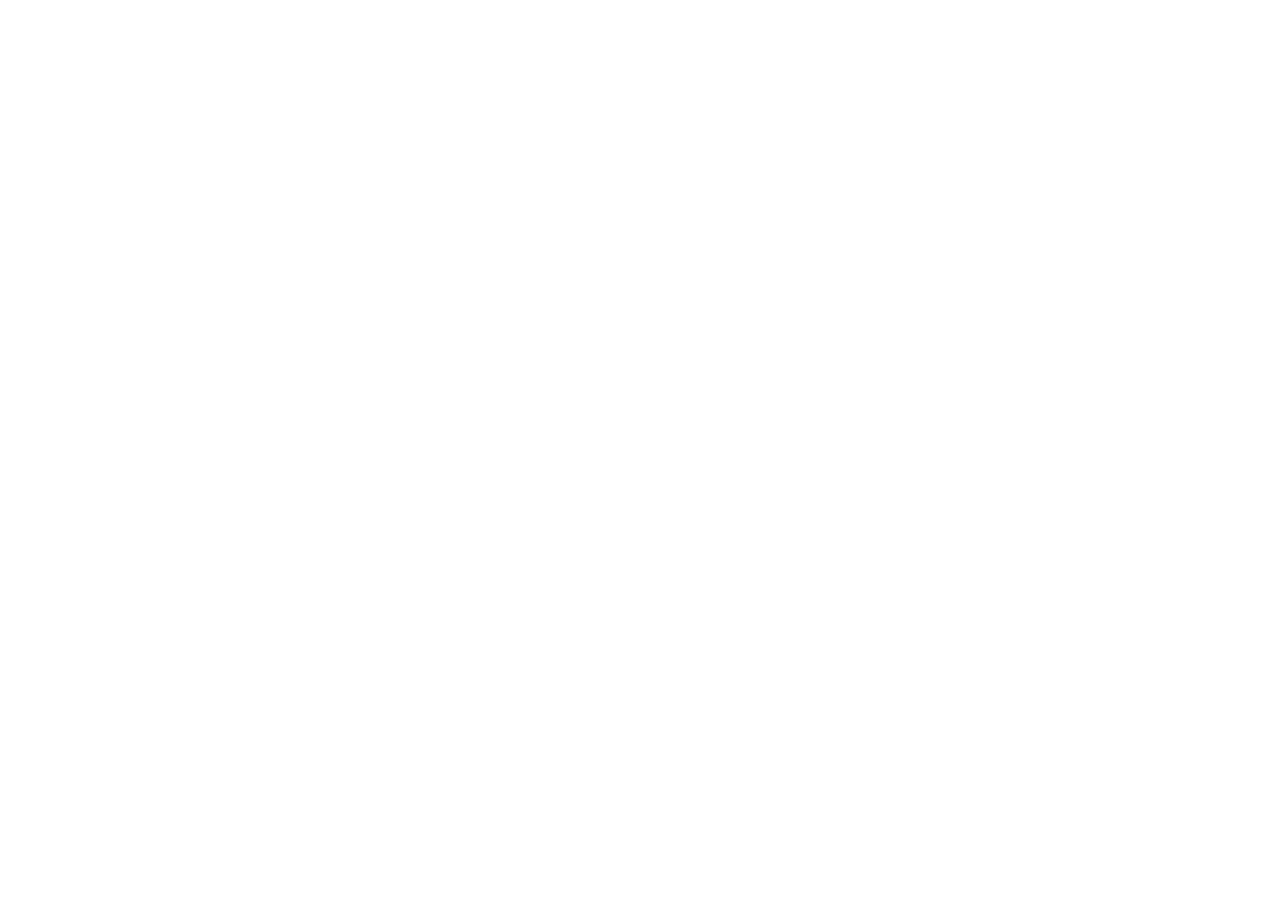
==== Teachers guilde/index.html @ 4bd1e5e1 "Creating assets folder and index file" ====
<!DOCTYPE html>
<html lang="en">
<head>
    <meta charset="UTF-8">
    <meta http-equiv="X-UA-Compatible" content="IE=edge">
    <meta name="viewport" content="width=device-width, initial-scale=1.0">
    <title>Document</title>
</head>
<body>
    
</body>
</html>
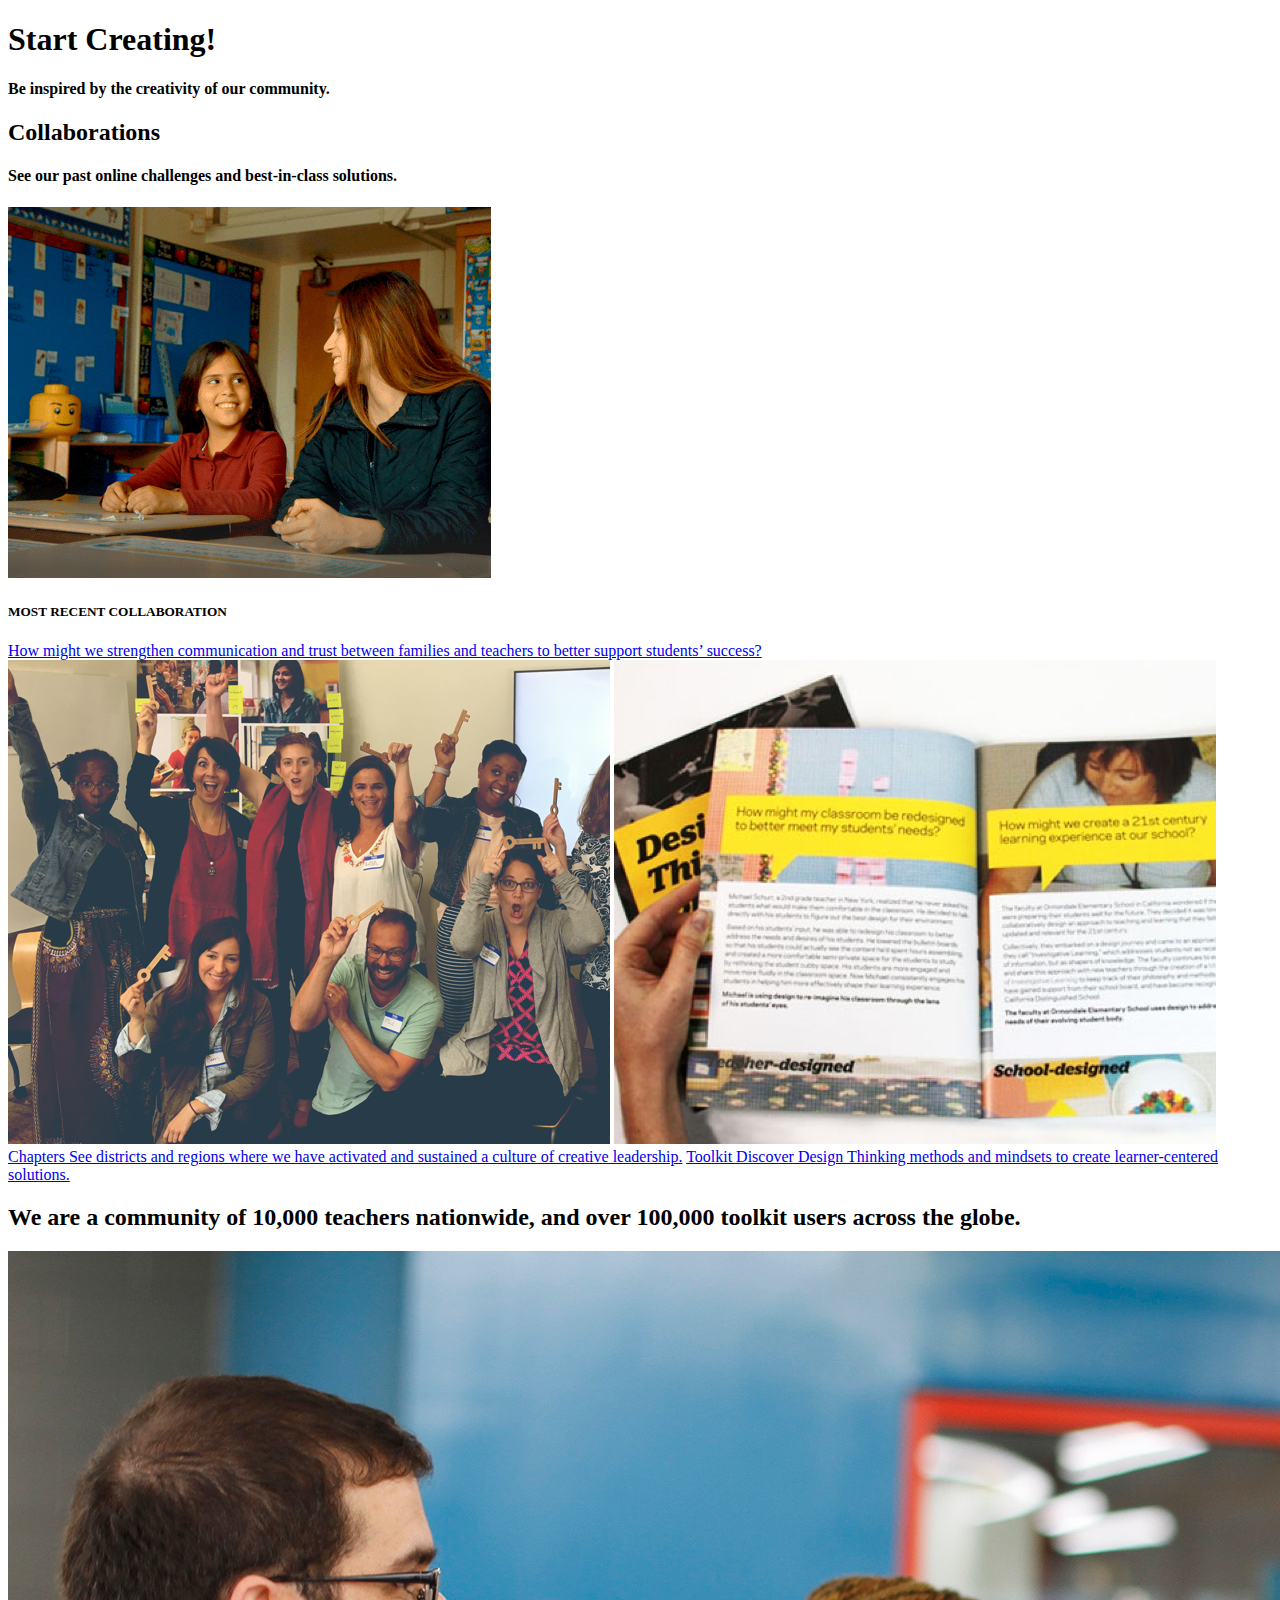
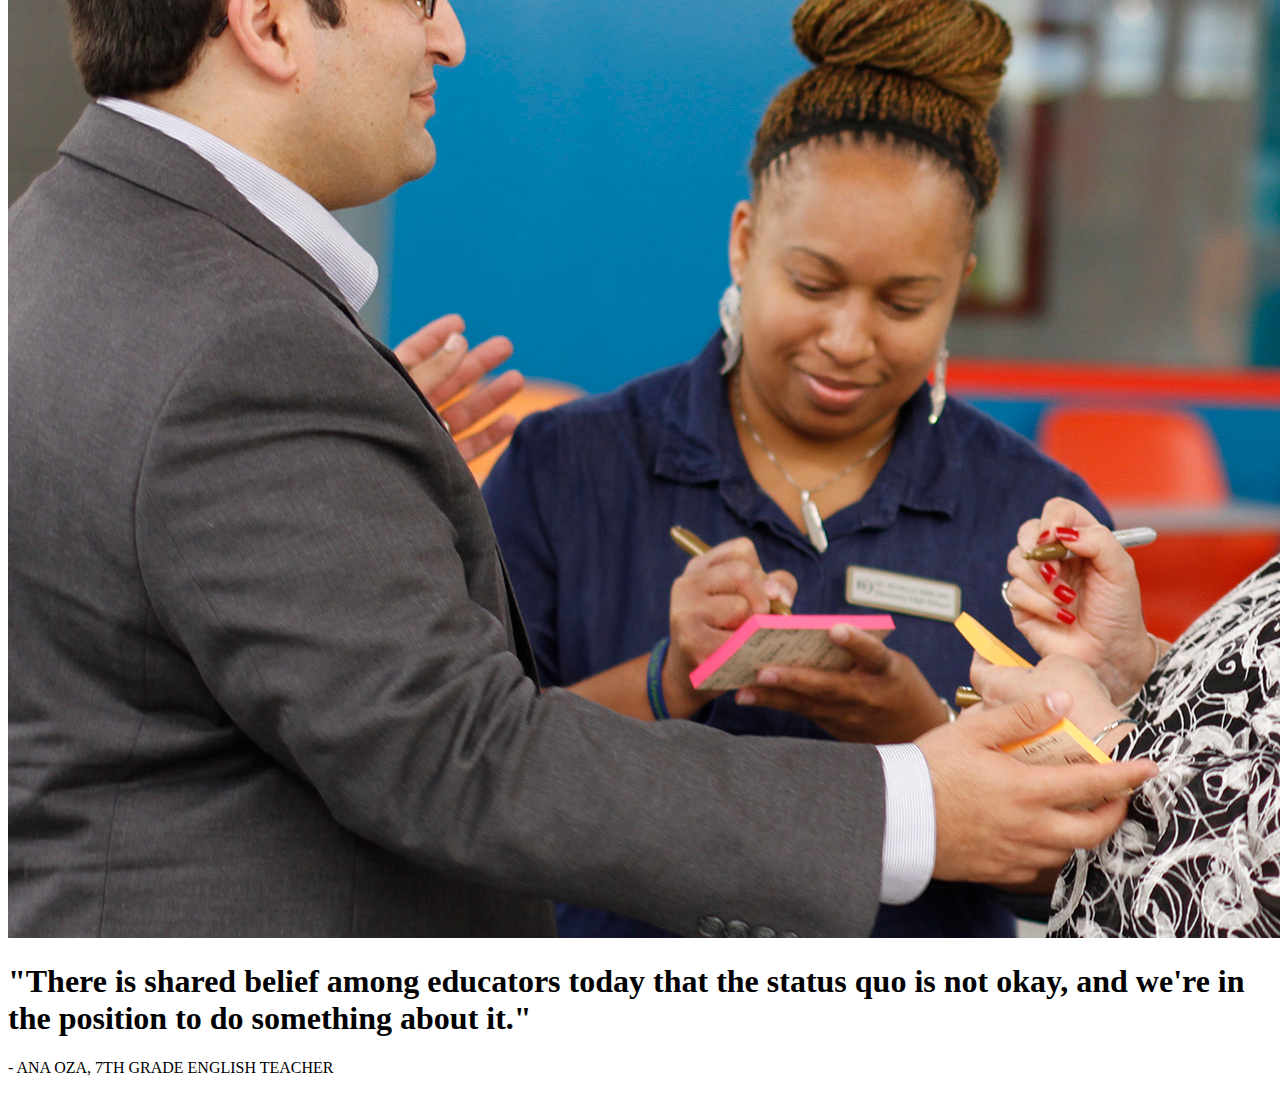
==== commit f9946e92: "Creating titles and adding pictures" ====
--- a/Teachers guilde/index.html
+++ b/Teachers guilde/index.html
@@ -4,9 +4,27 @@
     <meta charset="UTF-8">
     <meta http-equiv="X-UA-Compatible" content="IE=edge">
     <meta name="viewport" content="width=device-width, initial-scale=1.0">
-    <title>Document</title>
+    <title>The Teachers Guilde</title>
 </head>
 <body>
-    
+    <h1>Start Creating!</h1>
+    <h4>Be inspired by the creativity of our community.</h4>
+    <h2>Collaborations</h2>
+    <h4>See our past online challenges and best-in-class solutions.</h4>
+    <img src="./assets/teaching.png">
+    <h5>MOST RECENT COLLABORATION</h5>
+    <a href="https://www.teachersguild.org/#" target="_blank">How might we strengthen communication and trust between families and teachers to better support students’ success?</a>
+    <img src="./assets/party.png">
+    <img src="./assets/book.png">
+    <a href="https://www.teachersguild.org/programs/chapters" target="_blank">
+        Chapters
+        See districts and regions where we have activated and sustained a culture of creative leadership.</a>
+    <a href="https://www.teachersguild.org/toolkit-resources" target="_blank">Toolkit
+        Discover Design Thinking methods and mindsets to create learner-centered solutions.</a>
+    <h2>We are a community of 10,000 teachers nationwide, and over 100,000 toolkit users across the globe.</h2>
+    <img src="./assets/diplomacy.jpg">
+    <h1>"There is shared belief among educators today that the status quo is not okay, and we're in the position to do something about it."
+    </h1>
+    <p>- ANA OZA, 7TH GRADE ENGLISH TEACHER</p>
 </body>
 </html>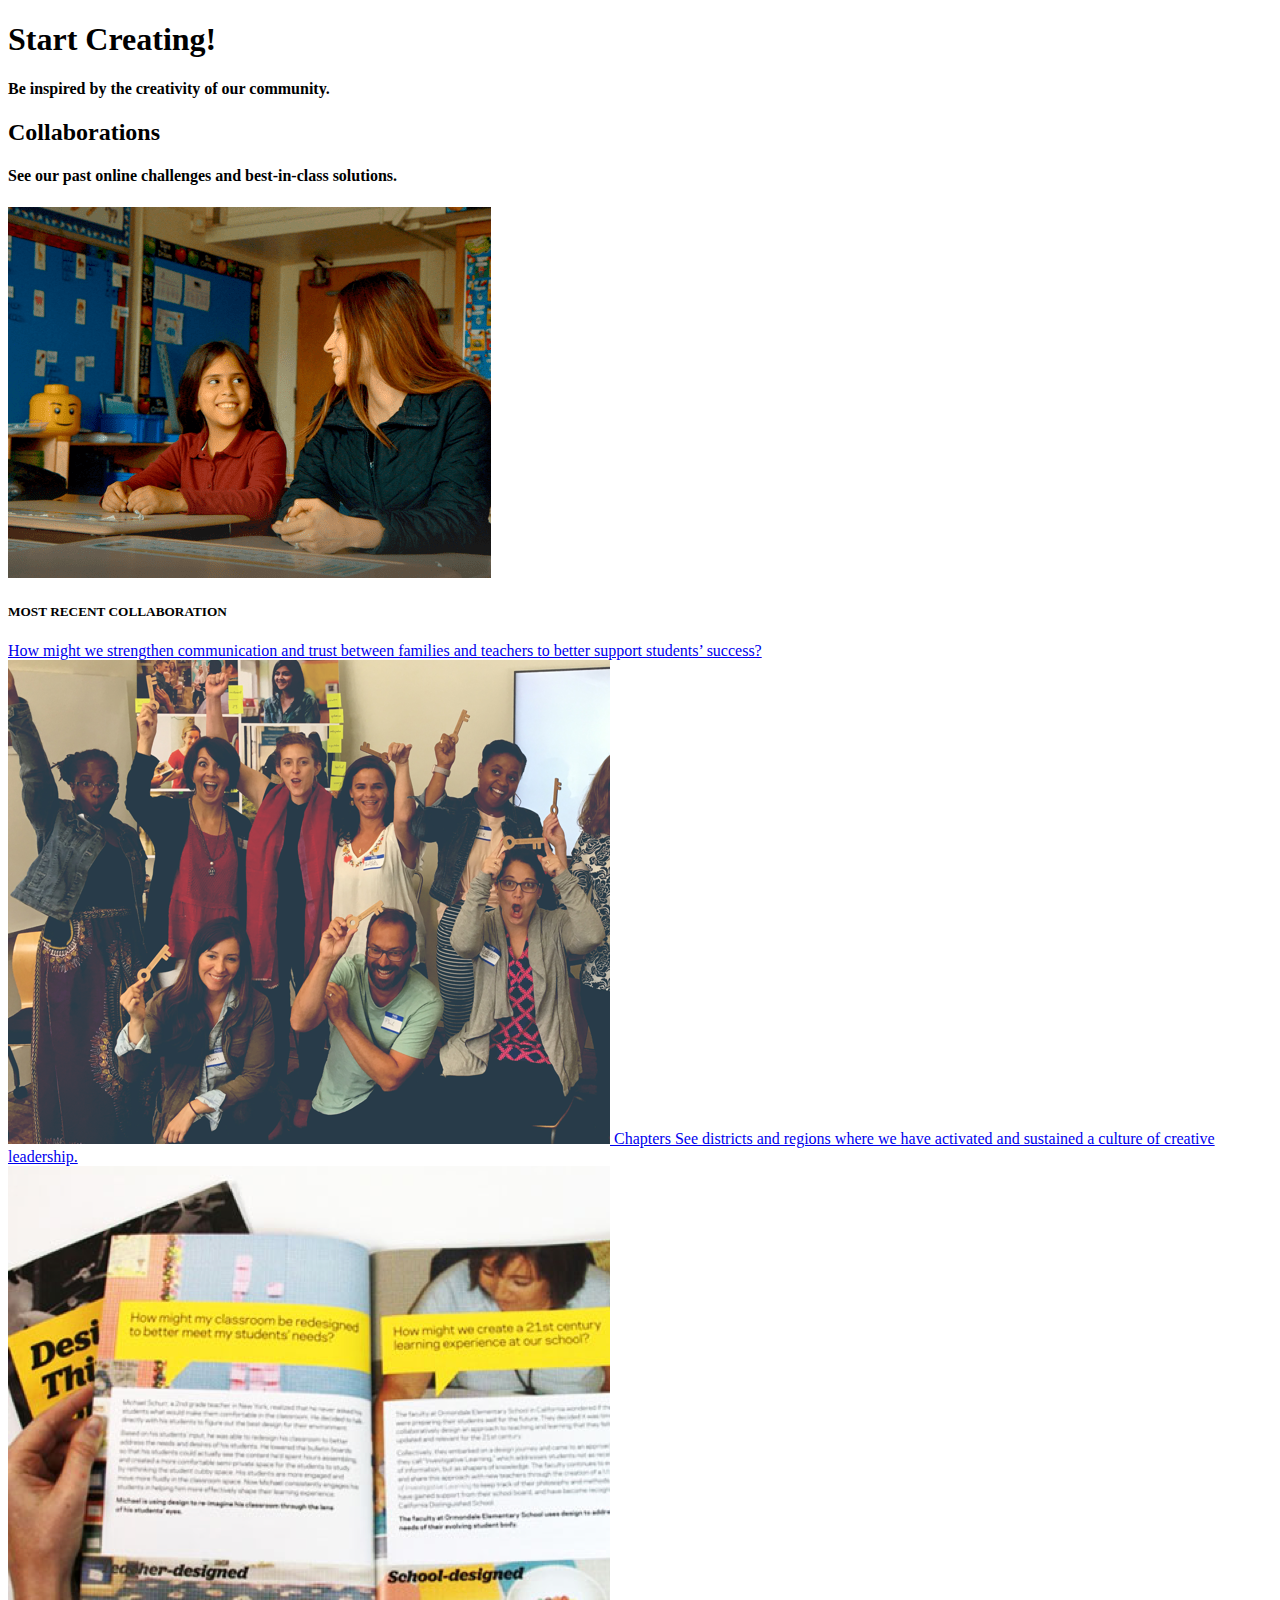
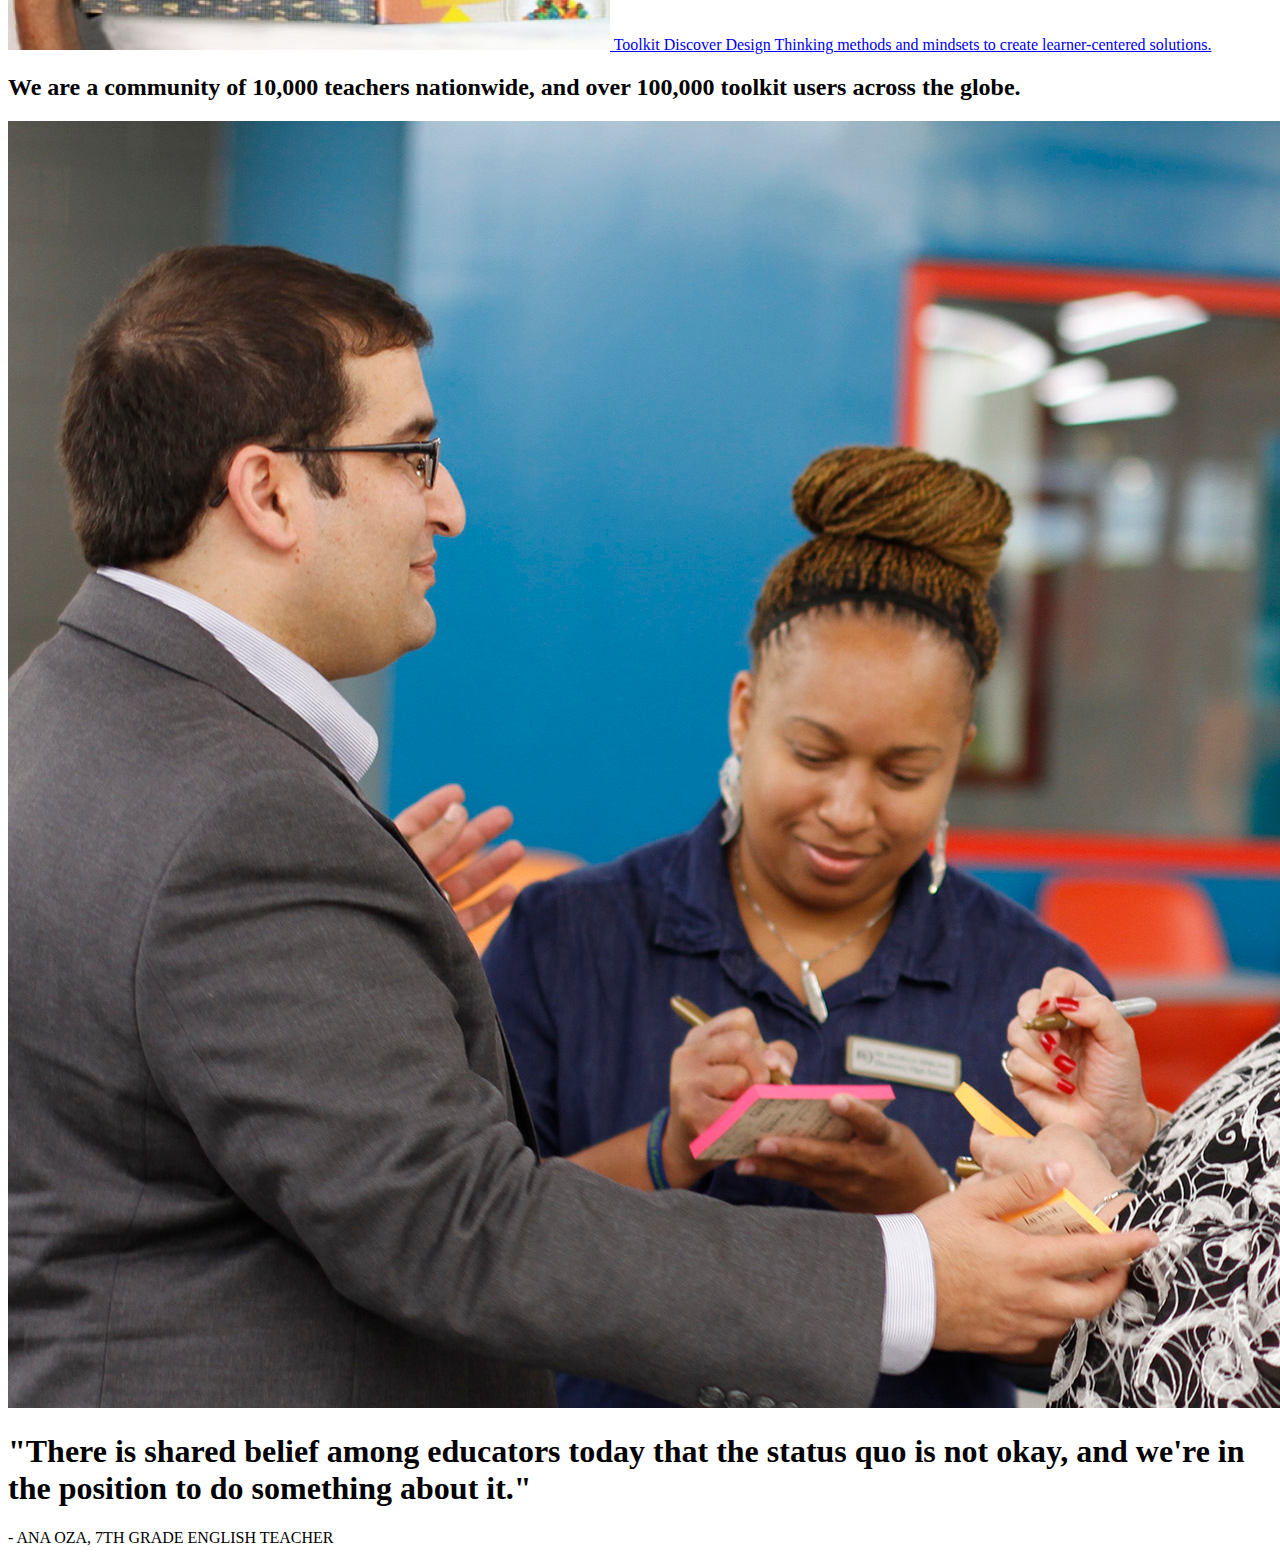
==== commit db42376d: "Editing HTML file" ====
--- a/Teachers guilde/index.html
+++ b/Teachers guilde/index.html
@@ -1,30 +1,55 @@
 <!DOCTYPE html>
 <html lang="en">
+
 <head>
     <meta charset="UTF-8">
     <meta http-equiv="X-UA-Compatible" content="IE=edge">
     <meta name="viewport" content="width=device-width, initial-scale=1.0">
     <title>The Teachers Guilde</title>
 </head>
+
 <body>
-    <h1>Start Creating!</h1>
-    <h4>Be inspired by the creativity of our community.</h4>
-    <h2>Collaborations</h2>
-    <h4>See our past online challenges and best-in-class solutions.</h4>
-    <img src="./assets/teaching.png">
-    <h5>MOST RECENT COLLABORATION</h5>
-    <a href="https://www.teachersguild.org/#" target="_blank">How might we strengthen communication and trust between families and teachers to better support students’ success?</a>
-    <img src="./assets/party.png">
-    <img src="./assets/book.png">
-    <a href="https://www.teachersguild.org/programs/chapters" target="_blank">
-        Chapters
-        See districts and regions where we have activated and sustained a culture of creative leadership.</a>
-    <a href="https://www.teachersguild.org/toolkit-resources" target="_blank">Toolkit
-        Discover Design Thinking methods and mindsets to create learner-centered solutions.</a>
-    <h2>We are a community of 10,000 teachers nationwide, and over 100,000 toolkit users across the globe.</h2>
-    <img src="./assets/diplomacy.jpg">
-    <h1>"There is shared belief among educators today that the status quo is not okay, and we're in the position to do something about it."
-    </h1>
-    <p>- ANA OZA, 7TH GRADE ENGLISH TEACHER</p>
+    <div>
+        <h1>Start Creating!</h1>
+        <h4>Be inspired by the creativity of our community.</h4>
+
+        <div>
+            <h2>Collaborations</h2>
+            <h4>See our past online challenges and best-in-class solutions.</h4>
+            <img src="./assets/teaching.png" alt="teaching picture">
+            <h5>MOST RECENT COLLABORATION</h5>
+            <a href="https://www.teachersguild.org/#" target="_blank">How might we strengthen communication and trust
+                between families
+                and teachers to better support students’ success?</a>
+        </div>
+        
+        <div>
+            <a href="https://www.teachersguild.org/programs/chapters" target="_blank">
+                <img src="./assets/party.png" alt="party picture">
+                Chapters
+                See districts and regions where we have activated and sustained a culture of creative leadership.</a>
+        </div>
+
+        <div>
+            <a href="https://www.teachersguild.org/toolkit-resources" target="_blank">
+                <img src="./assets/book.png" alt="book picture">
+                Toolkit
+                Discover Design Thinking methods and mindsets to create learner-centered solutions.</a>
+        </div>
+    </div>
+
+    <div>
+        <h2>We are a community of 10,000 teachers nationwide, and over 100,000 toolkit users across the globe.</h2>
+        <img src="./assets/diplomacy.jpg" alt="diplomacy picture">
+    </div>
+
+    <div>
+        <h1>"There is shared belief among educators today that the status quo is not okay, and we're in the position to
+            do something about it."
+        </h1>
+        <p>- ANA OZA, 7TH GRADE ENGLISH TEACHER</p>
+    </div>
+
 </body>
+
 </html>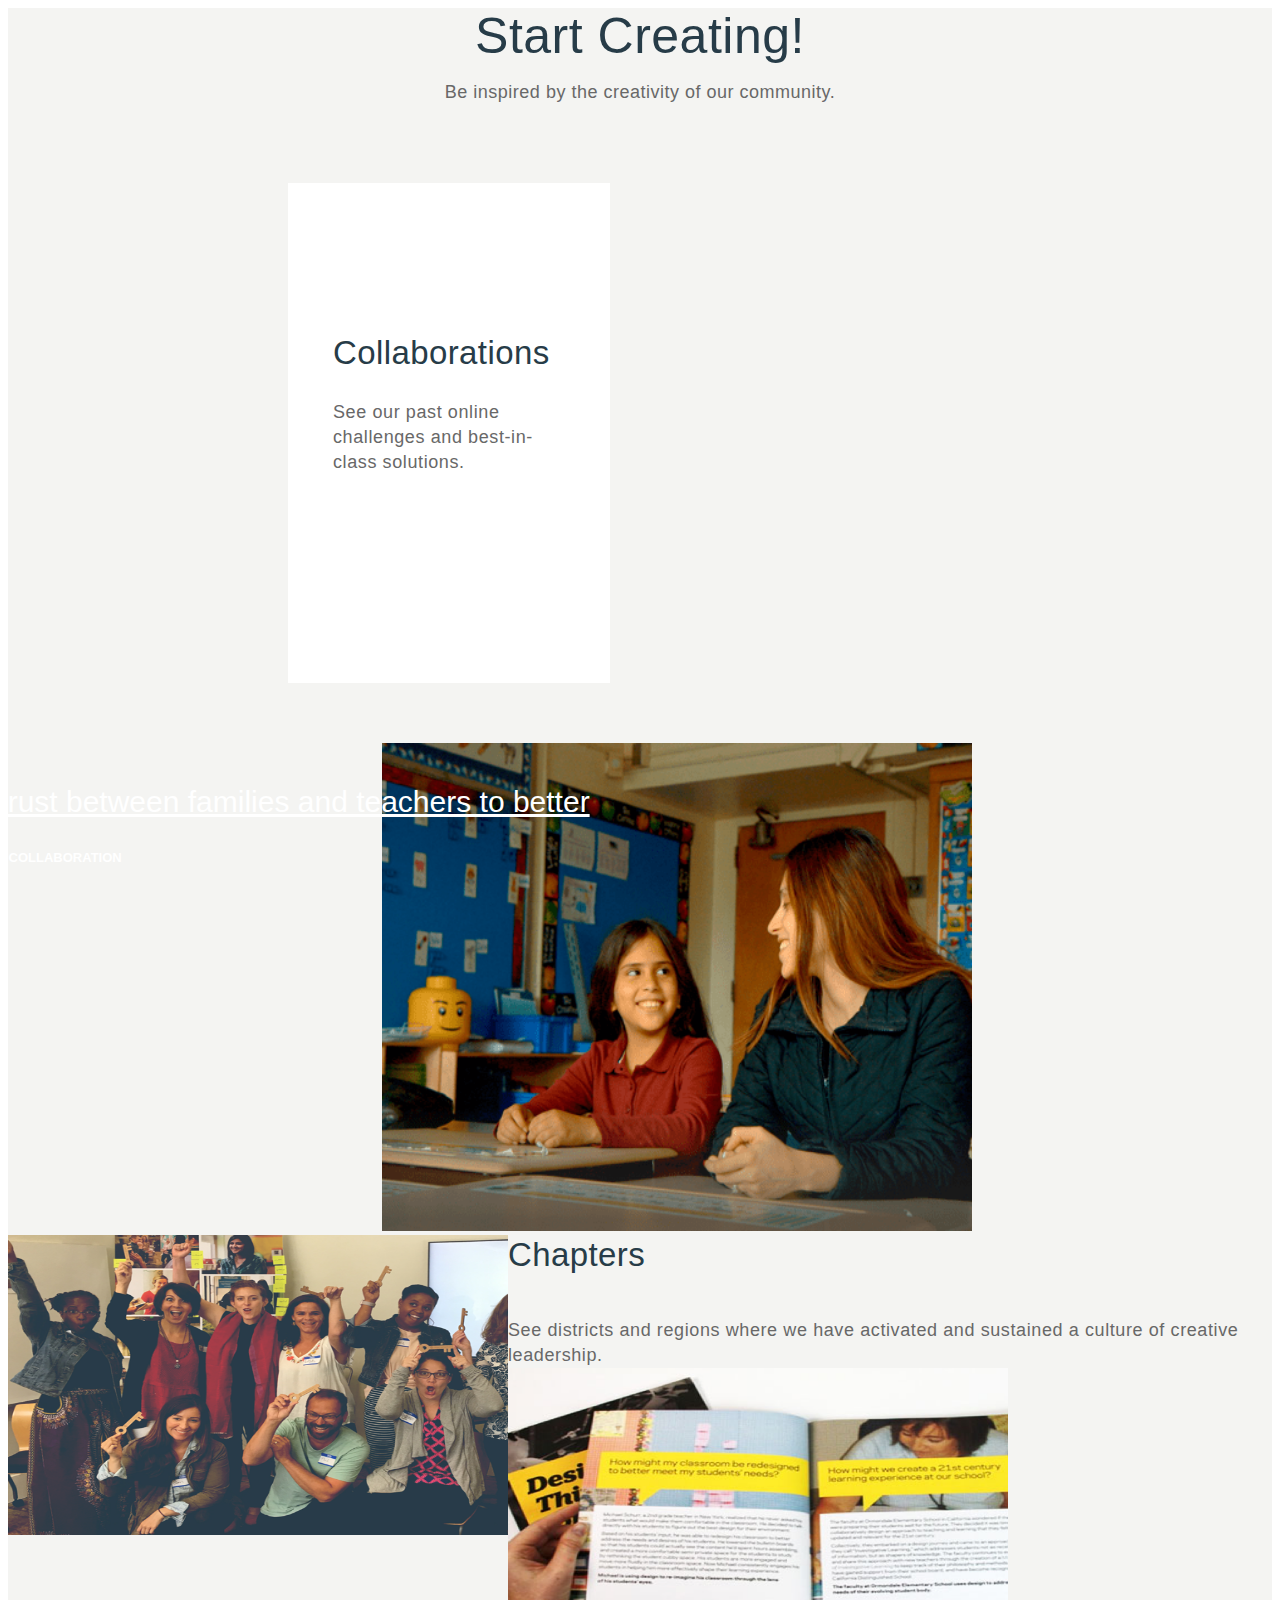
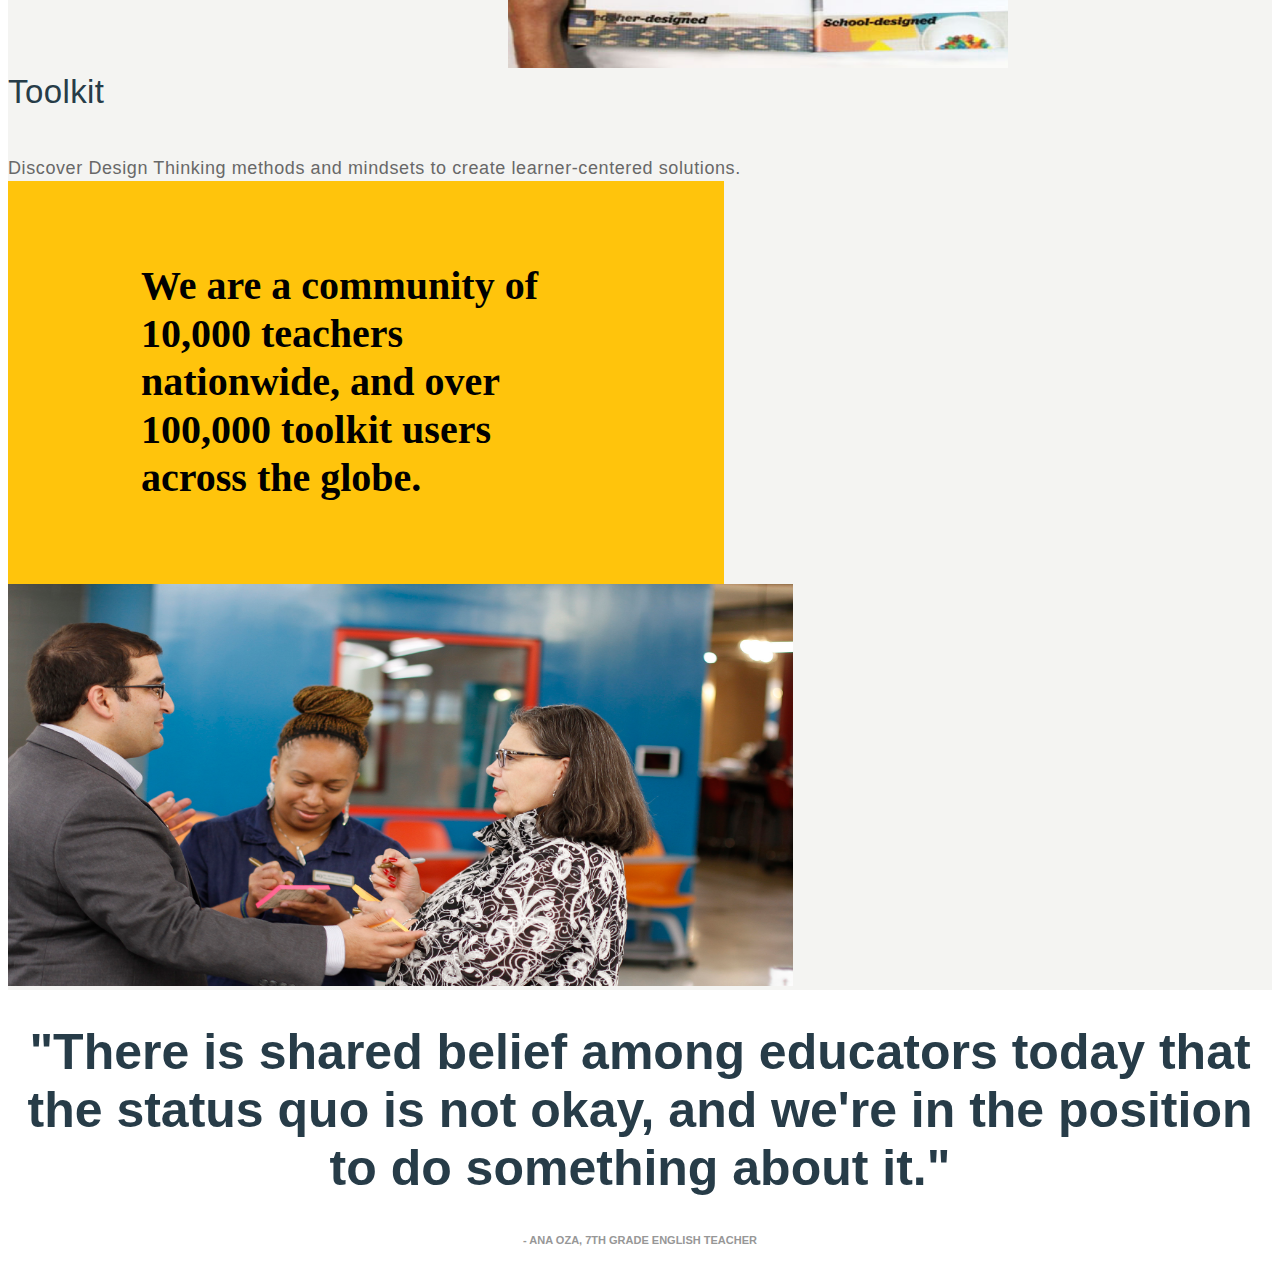
==== commit 96d5a879: "Creating styles files" ====
--- a/Teachers guilde/index.html
+++ b/Teachers guilde/index.html
@@ -5,49 +5,60 @@
     <meta charset="UTF-8">
     <meta http-equiv="X-UA-Compatible" content="IE=edge">
     <meta name="viewport" content="width=device-width, initial-scale=1.0">
+    <link rel="stylesheet" href="styles/firstSection.css">
+    <link rel="stylesheet" href="styles/secondSection.css">
+    <link rel="stylesheet" href="styles/thirdSection.css">
     <title>The Teachers Guilde</title>
 </head>
 
 <body>
-    <div>
-        <h1>Start Creating!</h1>
-        <h4>Be inspired by the creativity of our community.</h4>
+    <div class="firstSectionBackground">
+        <h1 class="title">Start Creating!</h1>
+        <p class="textOne">Be inspired by the creativity of our community.</p>
 
-        <div>
-            <h2>Collaborations</h2>
-            <h4>See our past online challenges and best-in-class solutions.</h4>
-            <img src="./assets/teaching.png" alt="teaching picture">
-            <h5>MOST RECENT COLLABORATION</h5>
-            <a href="https://www.teachersguild.org/#" target="_blank">How might we strengthen communication and trust
+        <div class="boxOne">
+            <h2 class="subtitle">Collaborations</h2>
+            <p class="textTwo">See our past online challenges and best-in-class solutions.</p>
+        </div>
+
+        <div class="header">
+            <img src="./assets/teaching.png" alt="teaching picture" class="image">
+            <h5 class="textThree">MOST RECENT COLLABORATION</h5>
+            <a href="https://www.teachersguild.org/#" target="_blank" class="textFour">How might we strengthen communication and trust
                 between families
                 and teachers to better support students’ success?</a>
         </div>
-        
+
         <div>
-            <a href="https://www.teachersguild.org/programs/chapters" target="_blank">
-                <img src="./assets/party.png" alt="party picture">
-                Chapters
-                See districts and regions where we have activated and sustained a culture of creative leadership.</a>
+            <a href="https://www.teachersguild.org/programs/chapters" target="_blank" class="noUnderline">
+                <img src="./assets/party.png" alt="party picture" class="imageTwo">
+                <h4 class="subtitle" >Chapters</h4>
+                <p class="textTwo">See districts and regions where we have activated and sustained a culture of creative leadership.</p>
+                </a>
         </div>
 
-        <div>
-            <a href="https://www.teachersguild.org/toolkit-resources" target="_blank">
-                <img src="./assets/book.png" alt="book picture">
-                Toolkit
-                Discover Design Thinking methods and mindsets to create learner-centered solutions.</a>
+        <div >
+            <a href="https://www.teachersguild.org/toolkit-resources" target="_blank" class="noUnderline">
+                <img src="./assets/book.png" alt="book picture" class="imageThree">
+                <h4 class="subtitle">Toolkit</h4>
+                <p class="textTwo">Discover Design Thinking methods and mindsets to create learner-centered solutions.</p>
+                </a>
         </div>
     </div>
 
-    <div>
-        <h2>We are a community of 10,000 teachers nationwide, and over 100,000 toolkit users across the globe.</h2>
-        <img src="./assets/diplomacy.jpg" alt="diplomacy picture">
+    <div class="secondSectionBackground">
+        <div class="boxTwo">
+            <h2 class="leftAllignedText">We are a community of 10,000 teachers nationwide, and over 100,000 toolkit users across the globe.</h2>
+        </div>
+        
+        <img src="./assets/diplomacy.jpg" alt="diplomacy picture" class="imageSectionTwo">
     </div>
 
     <div>
-        <h1>"There is shared belief among educators today that the status quo is not okay, and we're in the position to
+        <h1 class="quote">"There is shared belief among educators today that the status quo is not okay, and we're in the position to
             do something about it."
         </h1>
-        <p>- ANA OZA, 7TH GRADE ENGLISH TEACHER</p>
+        <p class="quoteAuthor">- ANA OZA, 7TH GRADE ENGLISH TEACHER</p>
     </div>
 
 </body>
--- a/Teachers guilde/styles/firstSection.css
+++ b/Teachers guilde/styles/firstSection.css
@@ -0,0 +1,135 @@
+.firstSectionBackground {
+    background-color: #f4f4f2;
+}
+
+.title {
+    margin-top: 0px;
+    margin-right: auto;
+    margin-left: auto;
+    font-family: Jubilat, Georgia, sans-serif;
+    color: #273c48;
+    font-size: 50px;
+    line-height: 57px;
+    font-weight: 50;
+    text-align: center;
+    text-transform: none;
+    letter-spacing: 0.5px;
+}
+
+.textOne {
+    display: block;
+    width: 800px;
+    margin-top: -19px;
+    margin-right: auto;
+    margin-left: auto;
+    font-family: Lato, Arial, sans-serif;
+    color: #686868;
+    font-size: 18px;
+    line-height: 25px;
+    font-weight: 400;
+    text-align: center;
+    letter-spacing: 0.5px;
+}
+
+.subtitle {
+    margin-top: 0px;
+    margin-left: 0;
+    padding-top: 0px;
+    font-family: Jubilat, Georgia, sans-serif;
+    color: #273c48;
+    font-size: 33px;
+    line-height: 40px;
+    font-weight: 300;
+    letter-spacing: 0.4px;
+}
+
+.textTwo {
+    margin-right: 0px;
+    margin-bottom: 0px;
+    margin-left: 0px;
+    font-family: Lato, Arial, sans-serif;
+    color: #686868;
+    font-size: 18px;
+    line-height: 25px;
+    letter-spacing: 0.6px;
+}
+
+.textThree {
+    margin-bottom: 20px;
+    font-family: 'Brandon Grotesque', Arial, sans-serif;
+    color: #fff;
+    font-size: 13px;
+    font-weight: 700;
+    text-transform: uppercase;
+    position: absolute;
+    bottom: 8px;
+    left: 16px;
+    transform: translate(-50%, -50%);
+}
+
+.textFour {
+    font-family: Jubilat, Georgia, sans-serif;
+    color: #fff;
+    font-size: 30px;
+    line-height: 36px;
+    font-weight: 300;
+    position: absolute;
+    bottom: 8px;
+    left: 16px;
+    transform: translate(-50%, -50%);
+}
+
+.noUnderline {
+    text-decoration: none;
+}
+
+.header {
+    display: inline-block;
+  }
+
+.boxOne {
+    height: 0px;
+    margin-top: 60px;
+    margin-left: 280px;
+    margin-right: 870px;
+    margin-bottom: 60px;
+    padding-top: 150px;
+    padding-right: 60px;
+    padding-left: 45px;
+    padding-bottom: 350px;
+    background-color: #fff;
+    float: left;
+}
+
+.image {
+    height: 488px;
+    width: 590px;
+    margin-top: 0px;
+    margin-left: 374px;
+    margin-right: 0px;
+    margin-bottom: 0px;
+    float: left;
+    
+}
+
+.boxTwopoint {
+    display: block;
+    background-color: #fff;
+    float: left;
+}
+
+
+.imageTwo {
+    height: 300px;
+    width: 500px;
+    float: left;
+}
+
+.imageThree {
+    height: 300px;
+    width: 500px;
+    
+}
+
+
+
--- a/Teachers guilde/styles/secondSection.css
+++ b/Teachers guilde/styles/secondSection.css
@@ -0,0 +1,22 @@
+.secondSectionBackground {
+    background-color: #f4f4f2;
+}
+
+.leftAllignedText {
+    font-size: 40px;
+    line-height: 48px;
+    text-align: left;
+}
+
+.imageSectionTwo {
+    height: 402px;
+    width: 785px;
+}
+
+.boxTwo {
+    padding: 48px 133px;
+    background-color: #ffc40c;
+    width: 450px;
+    float: left;
+    overflow: hidden;
+}--- a/Teachers guilde/styles/thirdSection.css
+++ b/Teachers guilde/styles/thirdSection.css
@@ -0,0 +1,20 @@
+.quote {
+    display: block;
+    font-family: Jubilat, Georgia, sans-serif;
+    color: #273c48;
+    font-size: 50px;
+    text-align: center;
+}
+
+.quoteAuthor {
+    margin-bottom: 18px;
+    font-family: 'Brandon Grotesque', Arial, sans-serif;
+    color: #979797;
+    font-size: 11px;
+    line-height: 18px;
+    font-weight: 700;
+    text-align: center;
+    text-transform: uppercase;
+}
+
+
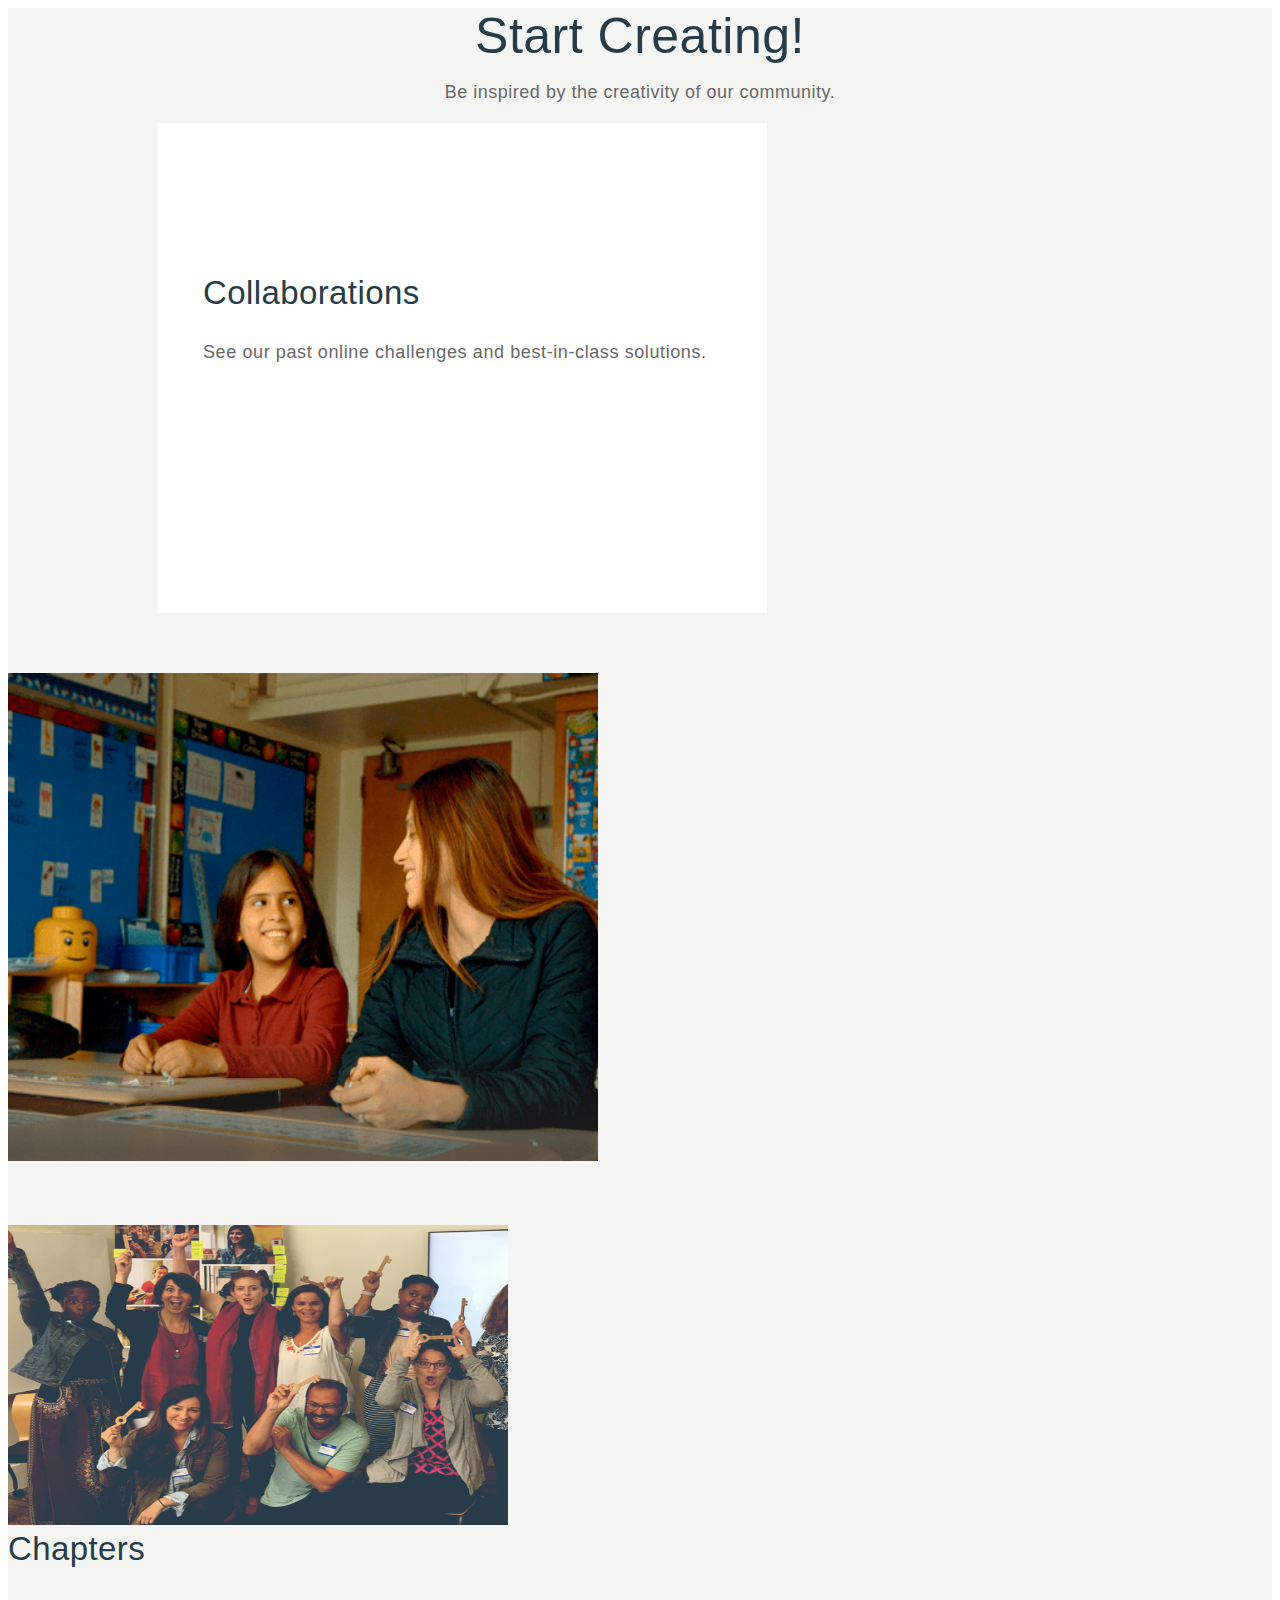
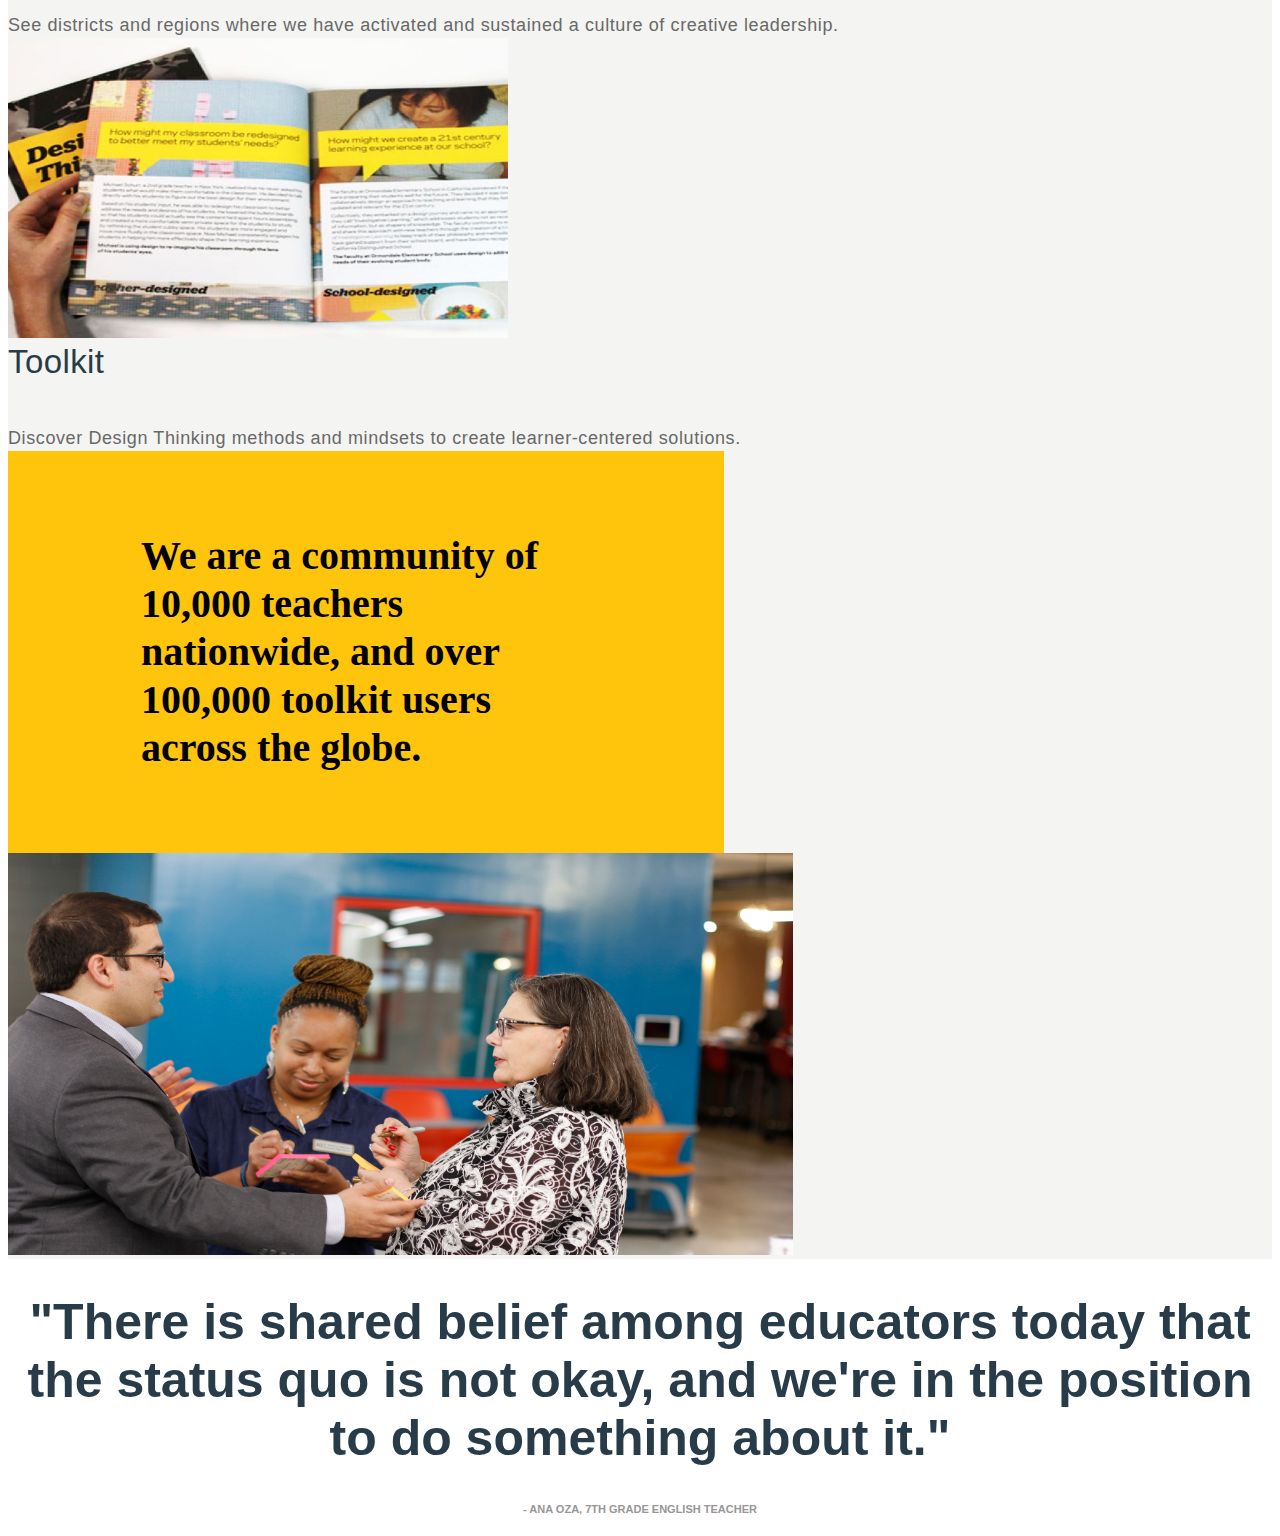
==== commit ea5b9b22: "Editing first section" ====
--- a/Teachers guilde/index.html
+++ b/Teachers guilde/index.html
@@ -23,10 +23,7 @@
 
         <div class="header">
             <img src="./assets/teaching.png" alt="teaching picture" class="image">
-            <h5 class="textThree">MOST RECENT COLLABORATION</h5>
-            <a href="https://www.teachersguild.org/#" target="_blank" class="textFour">How might we strengthen communication and trust
-                between families
-                and teachers to better support students’ success?</a>
+            
         </div>
 
         <div>
--- a/Teachers guilde/styles/firstSection.css
+++ b/Teachers guilde/styles/firstSection.css
@@ -88,28 +88,20 @@
   }
 
 .boxOne {
-    height: 0px;
-    margin-top: 60px;
-    margin-left: 280px;
-    margin-right: 870px;
+    margin-left: 150px;
     margin-bottom: 60px;
     padding-top: 150px;
     padding-right: 60px;
     padding-left: 45px;
-    padding-bottom: 350px;
+    padding-bottom: 248px;
     background-color: #fff;
     float: left;
 }
 
 .image {
     height: 488px;
-    width: 590px;
-    margin-top: 0px;
-    margin-left: 374px;
-    margin-right: 0px;
-    margin-bottom: 0px;
-    float: left;
-    
+    width: 590px;  
+    margin-bottom: 60px;
 }
 
 .boxTwopoint {
@@ -122,10 +114,11 @@
 .imageTwo {
     height: 300px;
     width: 500px;
-    float: left;
+
 }
 
 .imageThree {
+
     height: 300px;
     width: 500px;
     
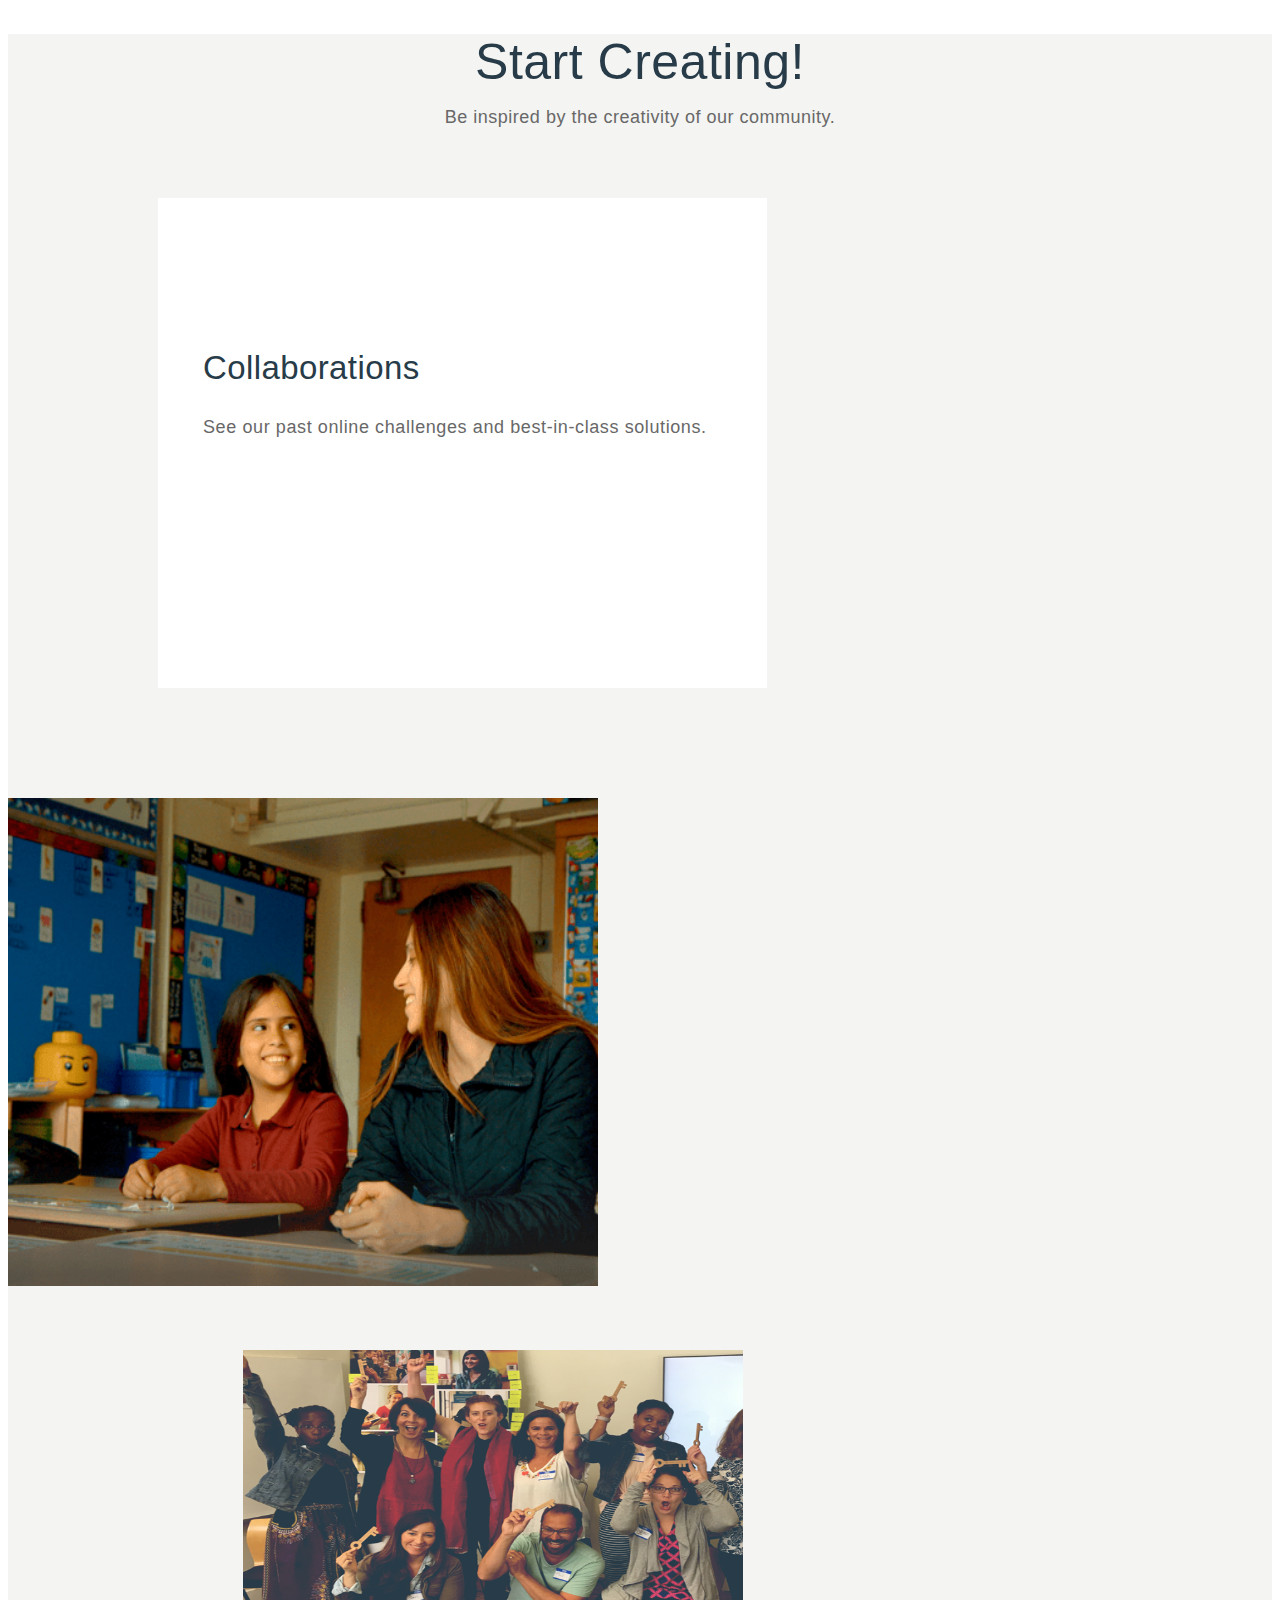
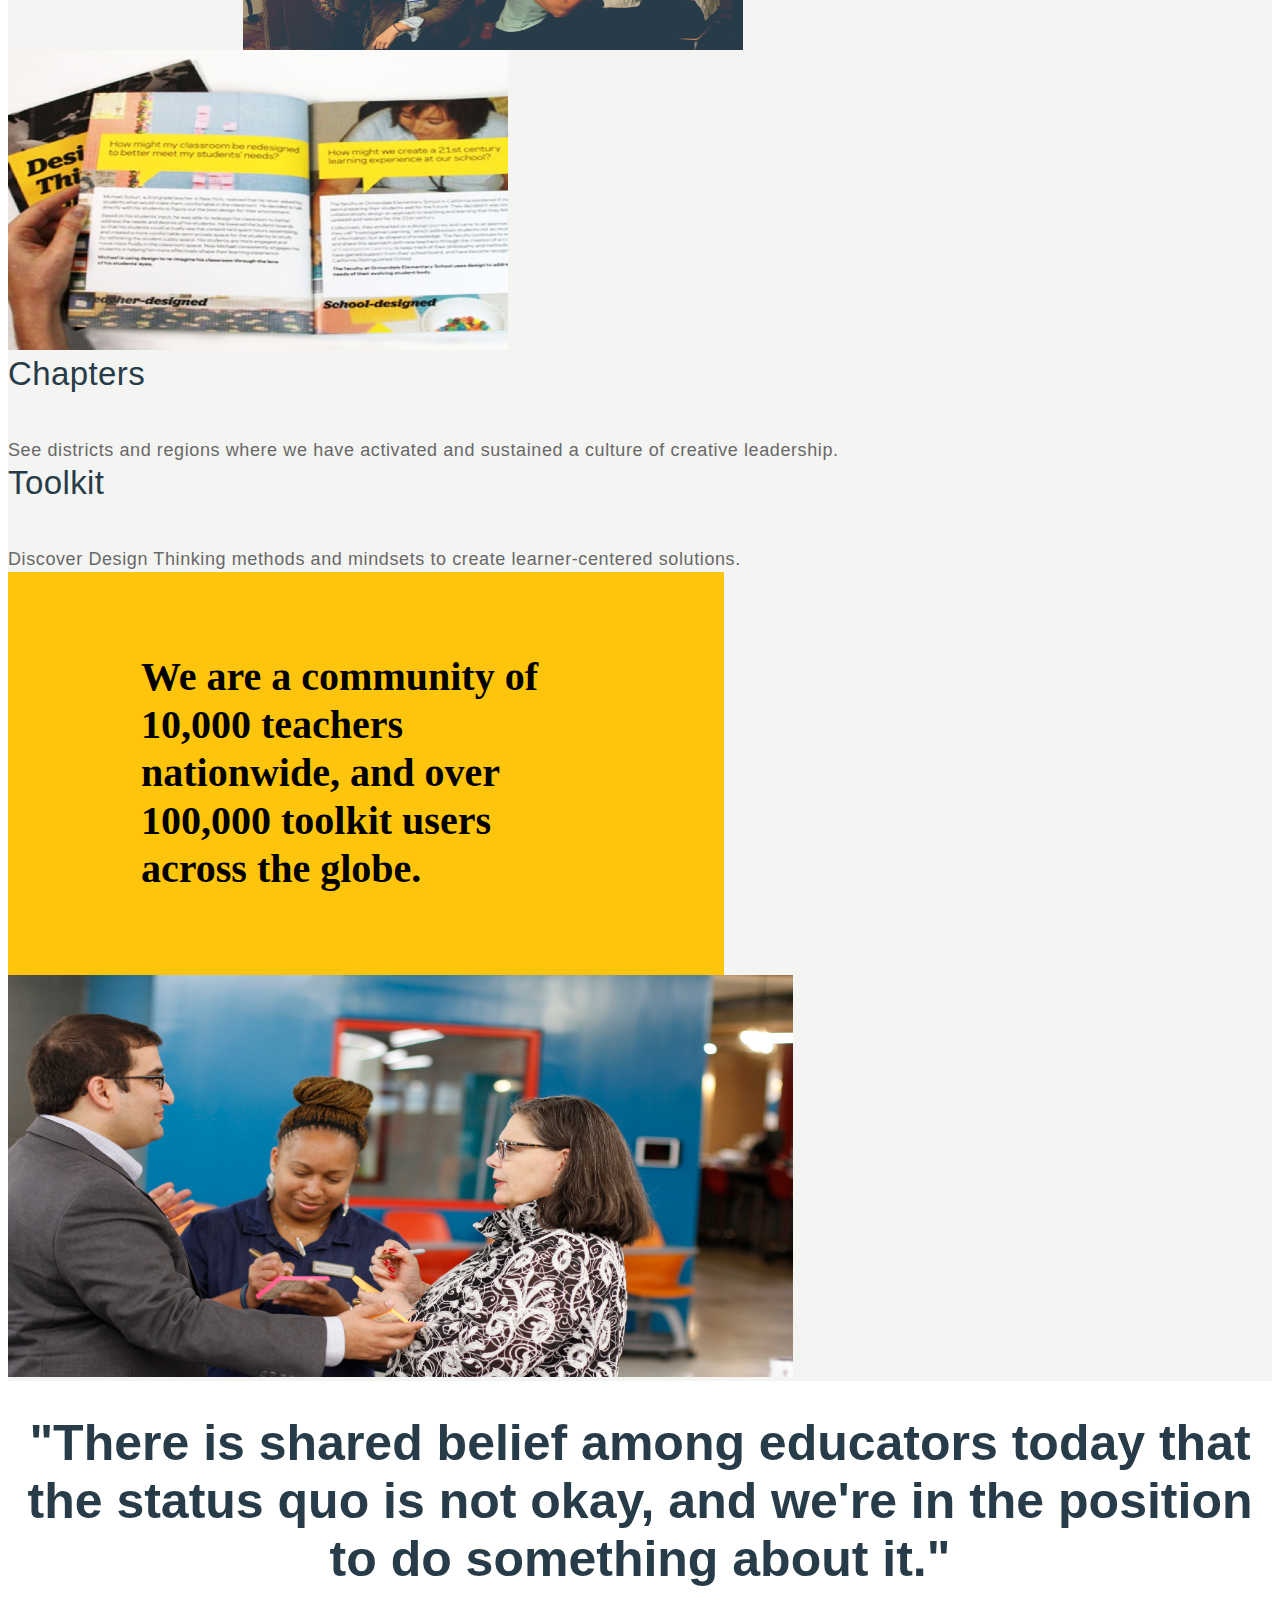
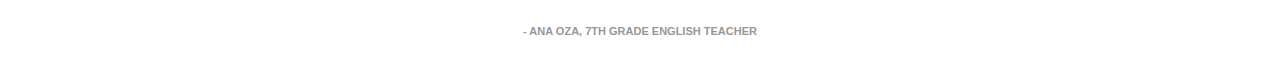
==== commit 8678c177: "Updating first section" ====
--- a/Teachers guilde/index.html
+++ b/Teachers guilde/index.html
@@ -29,6 +29,17 @@
         <div>
             <a href="https://www.teachersguild.org/programs/chapters" target="_blank" class="noUnderline">
                 <img src="./assets/party.png" alt="party picture" class="imageTwo">
+                </a>
+        </div>
+
+        <div >
+            <a href="https://www.teachersguild.org/toolkit-resources" target="_blank" class="noUnderline">
+                <img src="./assets/book.png" alt="book picture" class="imageThree">
+                </a>
+        </div>
+
+        <div>
+            <a href="https://www.teachersguild.org/programs/chapters" target="_blank" class="noUnderline">
                 <h4 class="subtitle" >Chapters</h4>
                 <p class="textTwo">See districts and regions where we have activated and sustained a culture of creative leadership.</p>
                 </a>
@@ -36,7 +47,6 @@
 
         <div >
             <a href="https://www.teachersguild.org/toolkit-resources" target="_blank" class="noUnderline">
-                <img src="./assets/book.png" alt="book picture" class="imageThree">
                 <h4 class="subtitle">Toolkit</h4>
                 <p class="textTwo">Discover Design Thinking methods and mindsets to create learner-centered solutions.</p>
                 </a>
--- a/Teachers guilde/styles/firstSection.css
+++ b/Teachers guilde/styles/firstSection.css
@@ -3,7 +3,6 @@
 }
 
 .title {
-    margin-top: 0px;
     margin-right: auto;
     margin-left: auto;
     font-family: Jubilat, Georgia, sans-serif;
@@ -88,6 +87,7 @@
   }
 
 .boxOne {
+    margin-top: 50px;
     margin-left: 150px;
     margin-bottom: 60px;
     padding-top: 150px;
@@ -99,6 +99,7 @@
 }
 
 .image {
+    margin-top: 50px;
     height: 488px;
     width: 590px;  
     margin-bottom: 60px;
@@ -114,7 +115,9 @@
 .imageTwo {
     height: 300px;
     width: 500px;
-
+    margin-left: 235px;
+    margin-right: 30px;
+    float: left;
 }
 
 .imageThree {
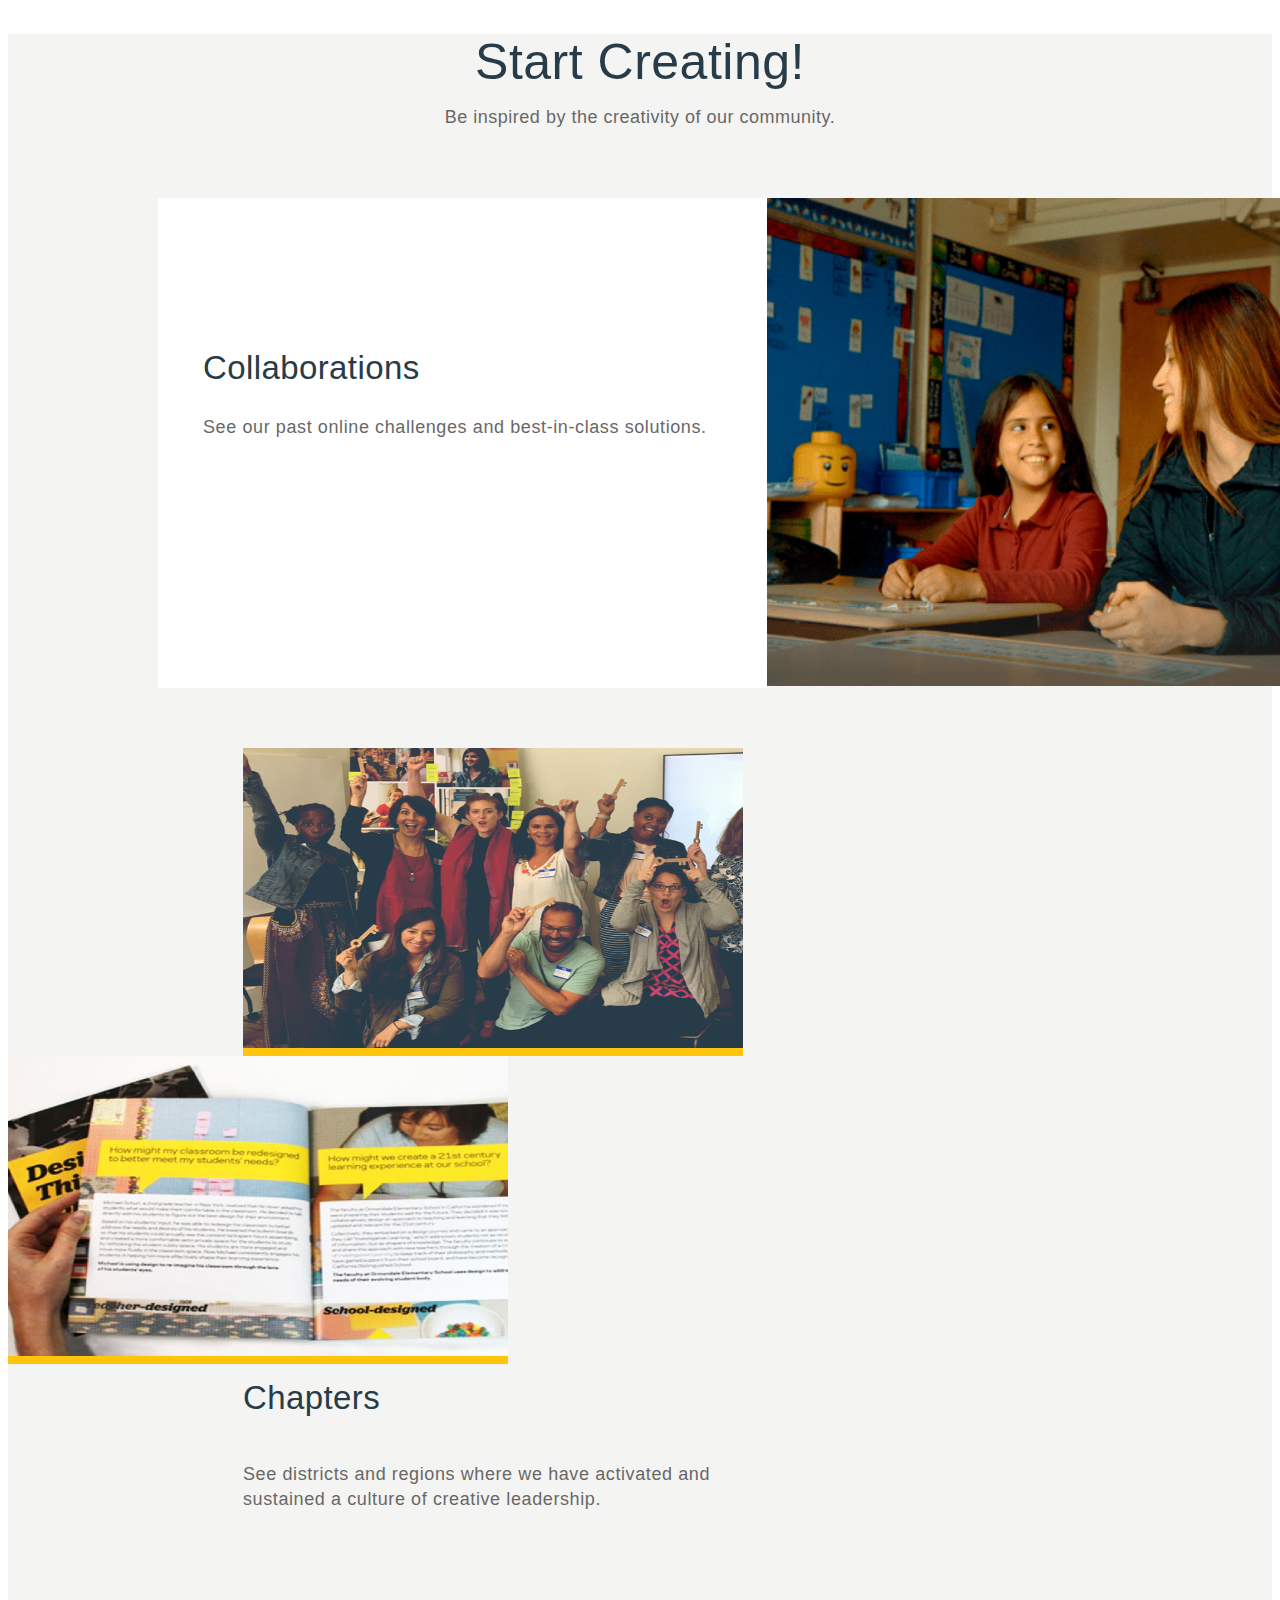
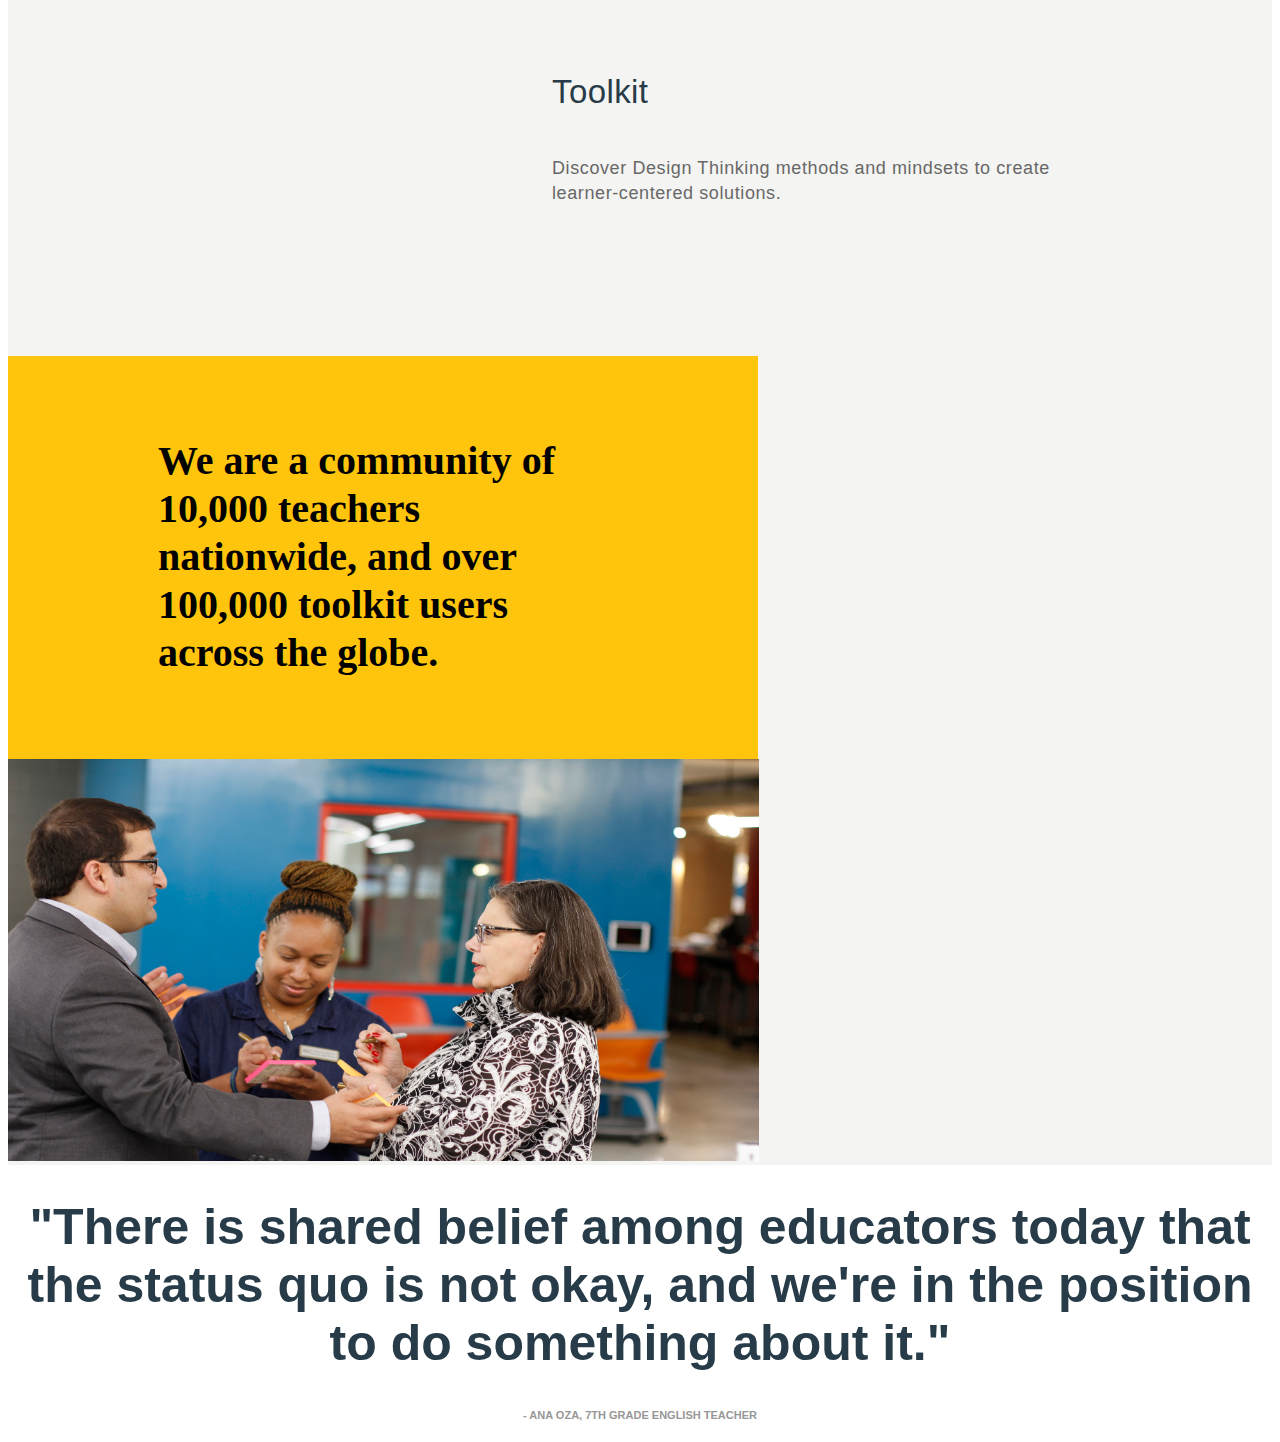
==== commit b88da1e1: "Updating" ====
--- a/Teachers guilde/index.html
+++ b/Teachers guilde/index.html
@@ -38,14 +38,14 @@
                 </a>
         </div>
 
-        <div>
+        <div class="boxThree">
             <a href="https://www.teachersguild.org/programs/chapters" target="_blank" class="noUnderline">
                 <h4 class="subtitle" >Chapters</h4>
                 <p class="textTwo">See districts and regions where we have activated and sustained a culture of creative leadership.</p>
                 </a>
         </div>
 
-        <div >
+        <div class="boxFour">
             <a href="https://www.teachersguild.org/toolkit-resources" target="_blank" class="noUnderline">
                 <h4 class="subtitle">Toolkit</h4>
                 <p class="textTwo">Discover Design Thinking methods and mindsets to create learner-centered solutions.</p>
--- a/Teachers guilde/styles/firstSection.css
+++ b/Teachers guilde/styles/firstSection.css
@@ -83,7 +83,7 @@
 }
 
 .header {
-    display: inline-block;
+    display:flex;
   }
 
 .boxOne {
@@ -117,6 +117,9 @@
     width: 500px;
     margin-left: 235px;
     margin-right: 30px;
+    border-bottom-style: solid;
+    border-bottom-width: 8px;
+    border-bottom-color: #ffc40c;
     float: left;
 }
 
@@ -124,7 +127,29 @@
 
     height: 300px;
     width: 500px;
+    border-bottom-style: solid;
+    border-bottom-width: 8px;
+    border-bottom-color: #ffc40c;
     
+}
+
+.boxThree {
+    width: 500px;
+    margin-top: 10px;
+    margin-left: 235px;
+    margin-right: 10px;
+    padding-bottom: 150px;
+    background-color: #f4f4f2;
+    float: left;
+}
+
+.boxFour {
+    width: 500px;
+    margin-top: 10px;
+    margin-right: 220px;
+    padding-bottom: 150px;
+    background-color: #f4f4f2;
+    float: right;
 }
 
 
--- a/Teachers guilde/styles/secondSection.css
+++ b/Teachers guilde/styles/secondSection.css
@@ -10,11 +10,11 @@
 
 .imageSectionTwo {
     height: 402px;
-    width: 785px;
+    width: 751px;
 }
 
 .boxTwo {
-    padding: 48px 133px;
+    padding: 48px 150px;
     background-color: #ffc40c;
     width: 450px;
     float: left;
